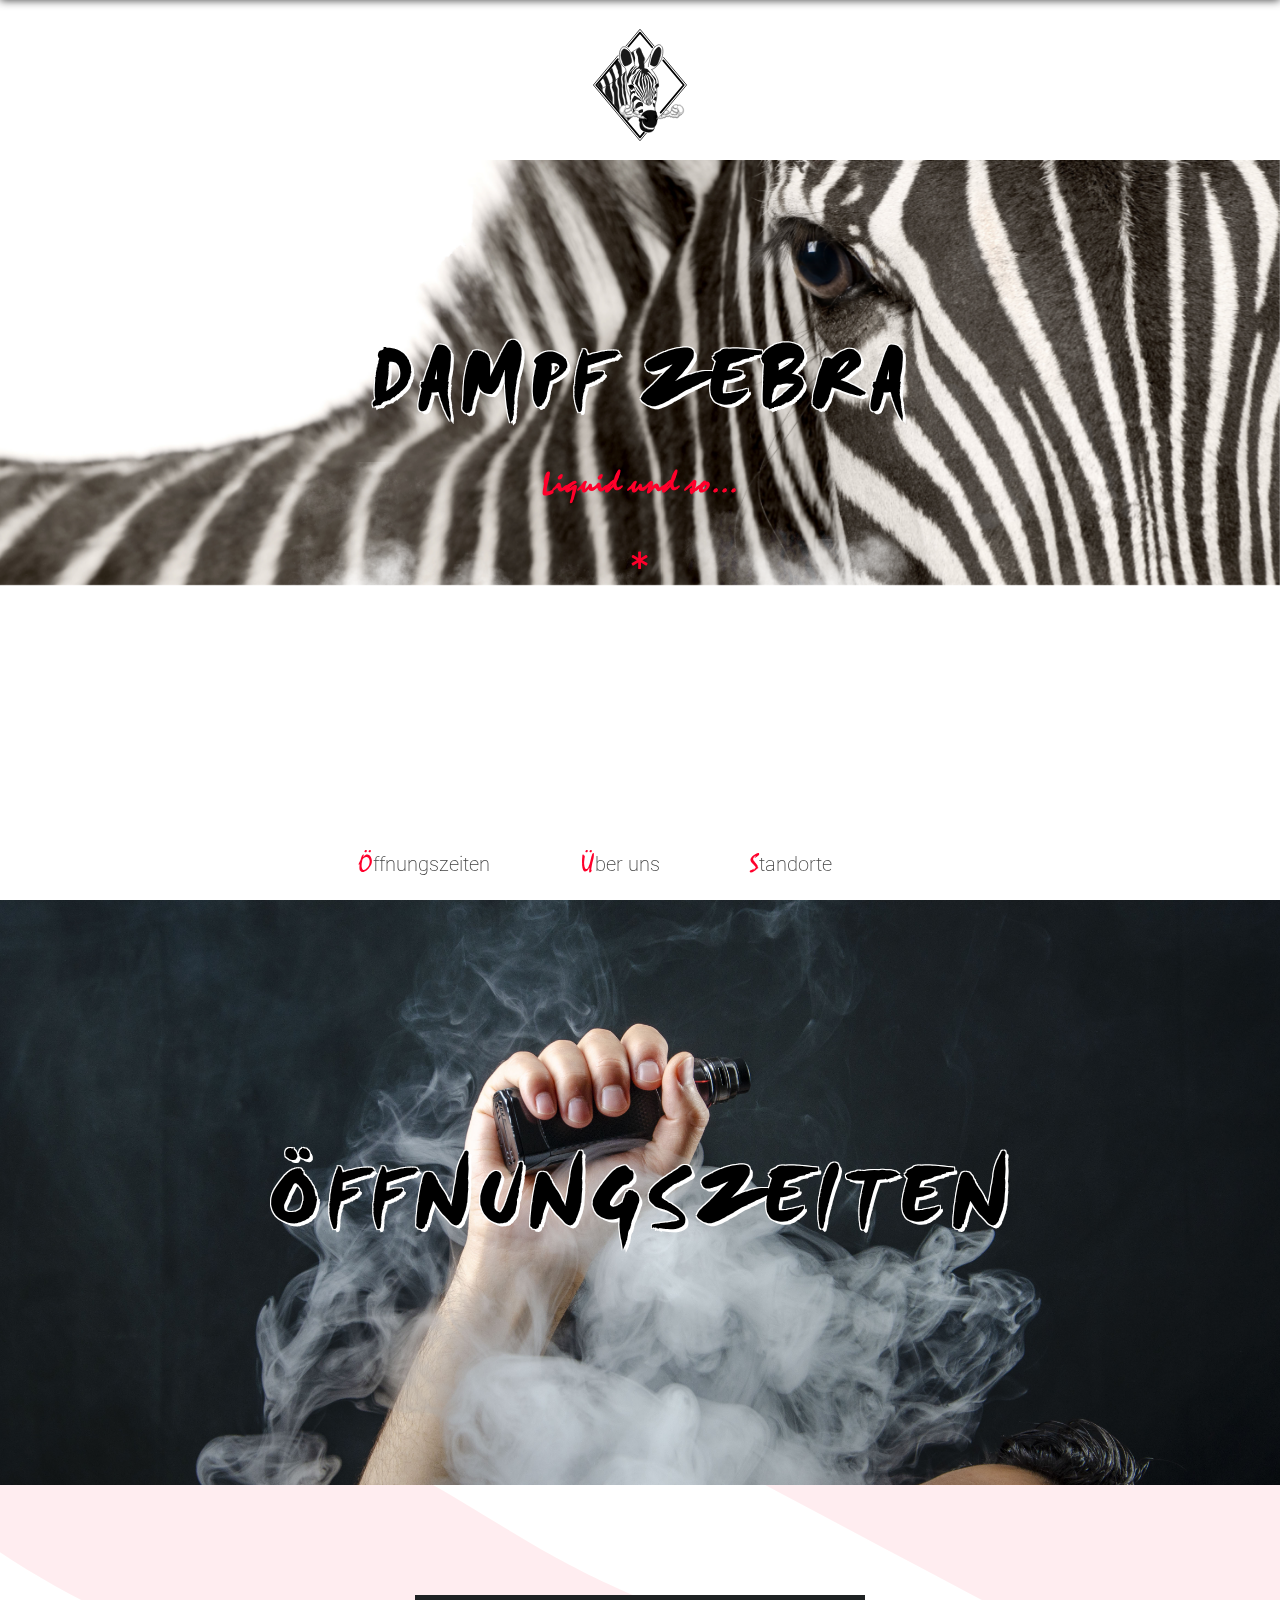
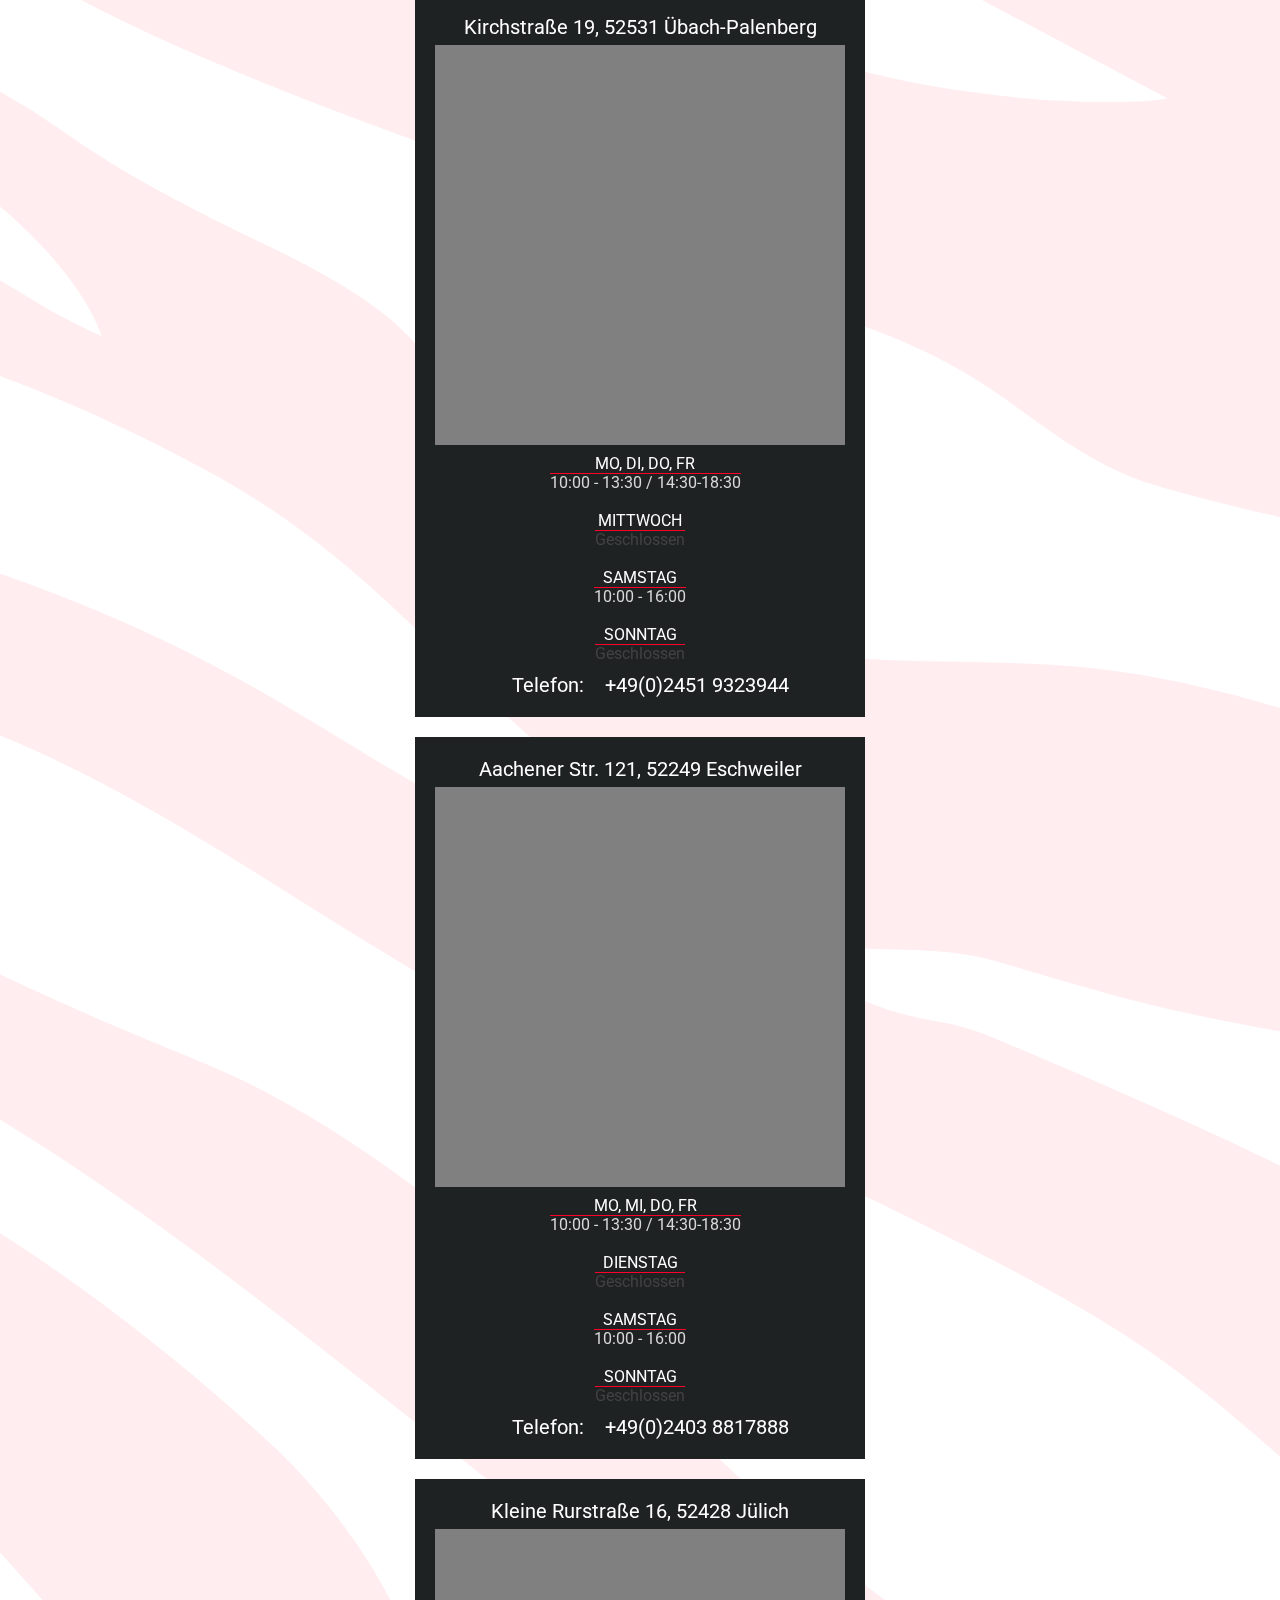
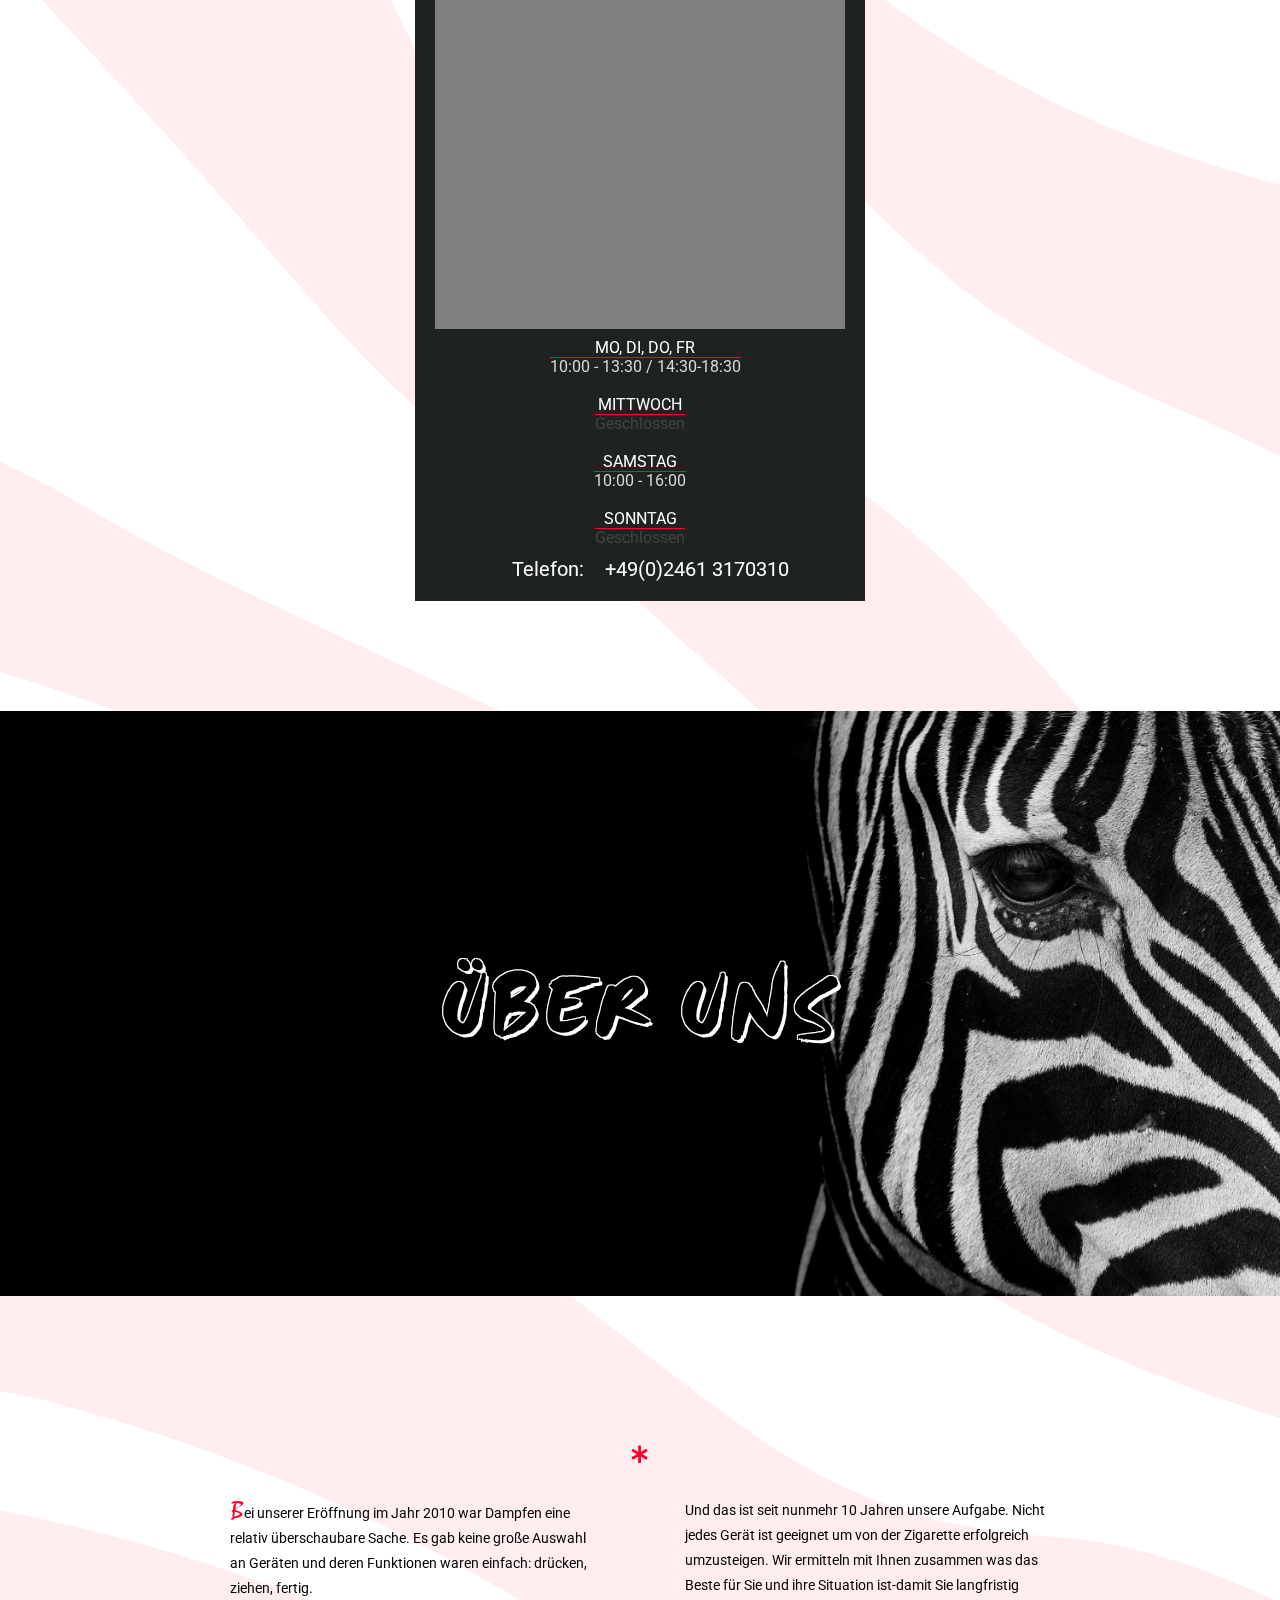
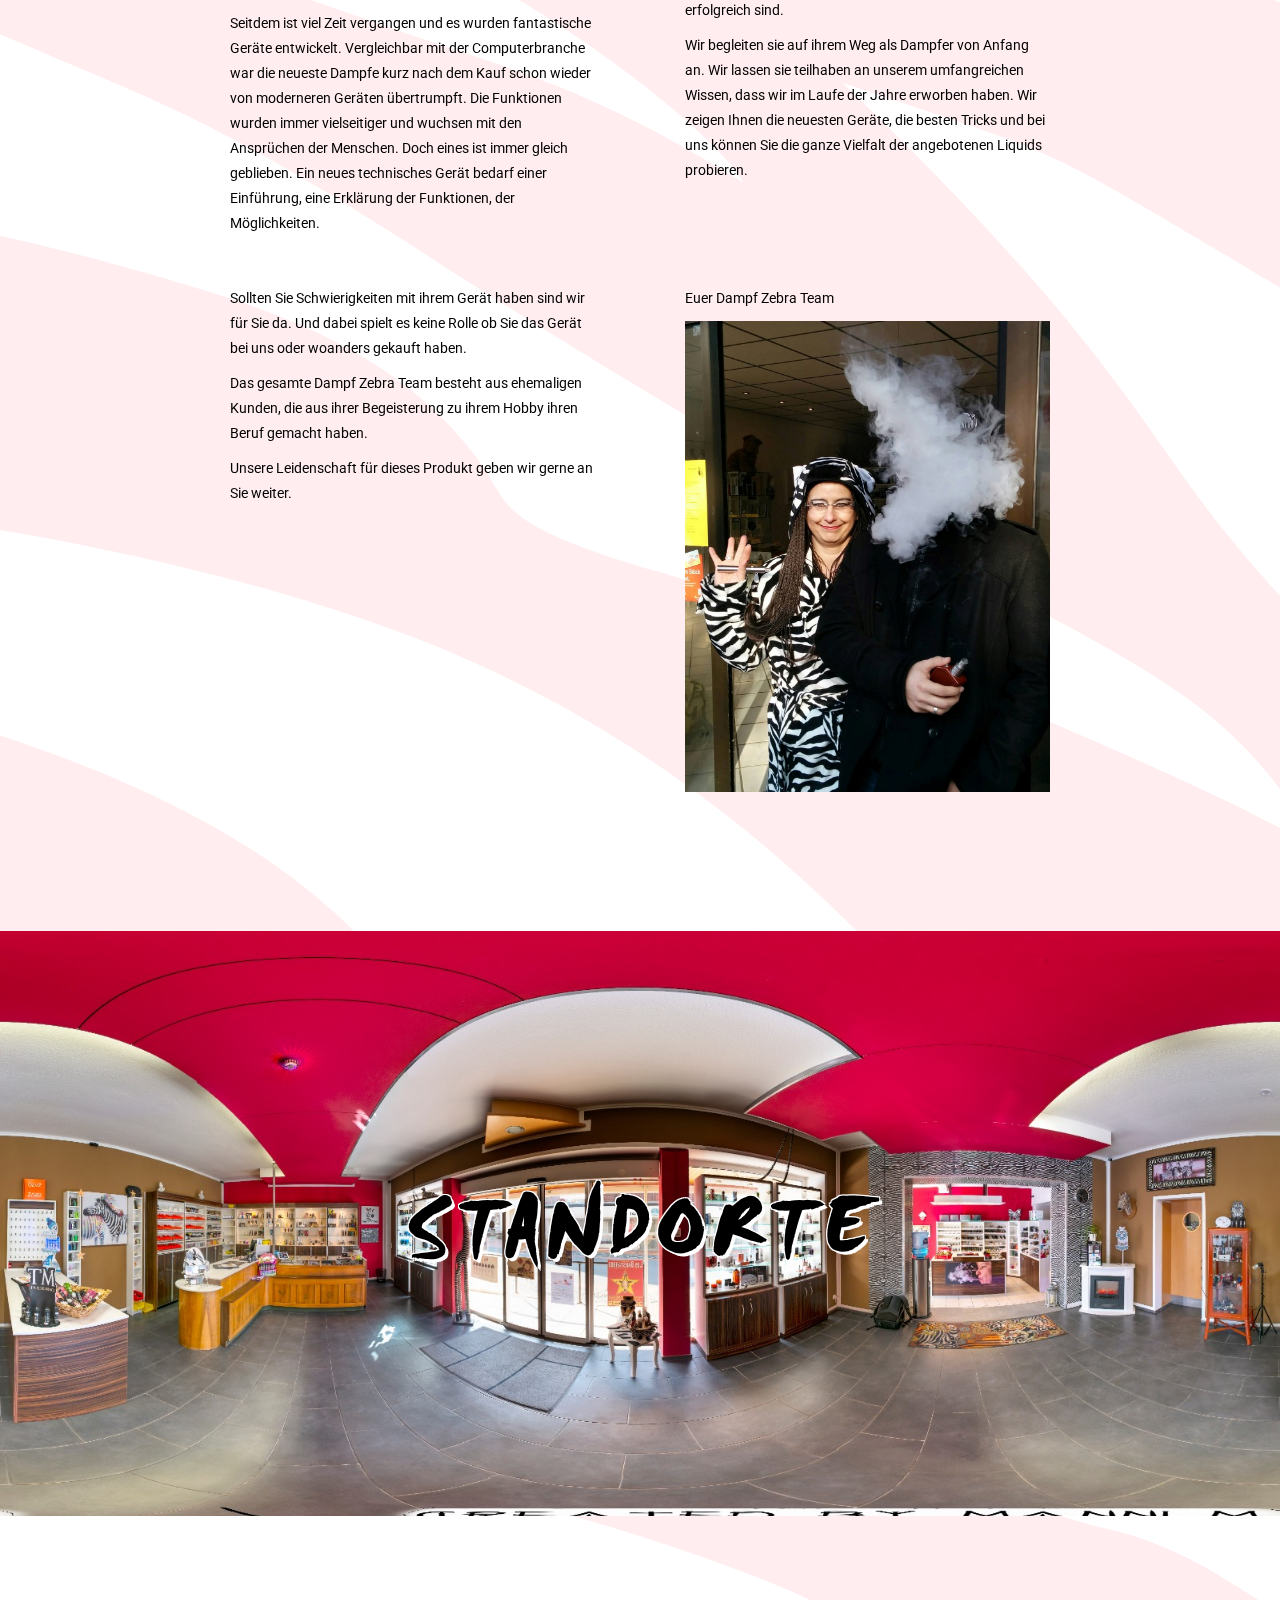
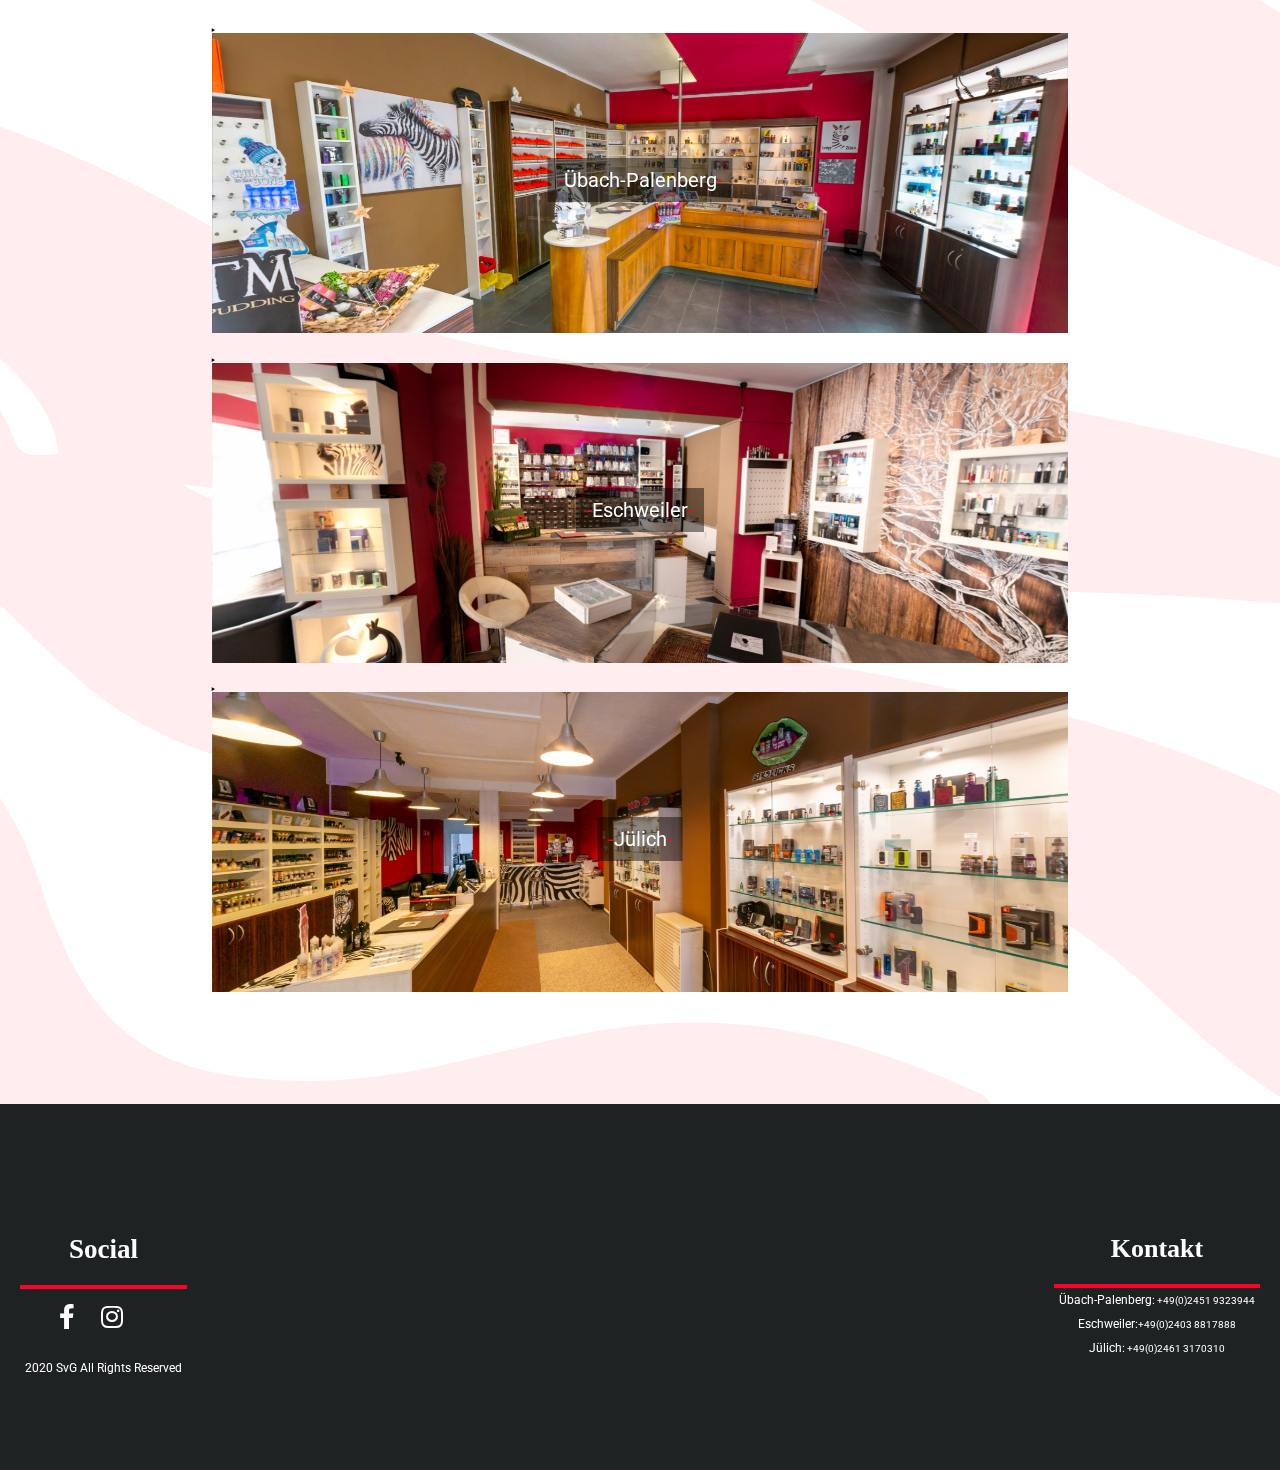
==== index.html @ 7a16c9eb "first upload" ====
<!DOCTYPE html>
<html lang="en">

<head>
    <meta charset="UTF-8">
    <meta name="viewport" content="width=device-width, initial-scale=1.0">
    <title>Dampf Zebra</title>
    <link rel="stylesheet" href="./css/style.css">
    <link rel="stylesheet" href="https://cdnjs.cloudflare.com/ajax/libs/font-awesome/5.12.0/css/all.min.css">
    <link rel="shortcut icon" href="./img/favicon (1).ico" type="image/x-icon">
    <link
        href="https://fonts.googleapis.com/css2?family=Montserrat:wght@400;600&family=Roboto&family=Tangerine:wght@700&display=swap&family=Lobster&display=swap"
        rel="stylesheet">
    <link rel="stylesheet" type="text/css"
        href="https://cdn.jsdelivr.net/npm/cookieconsent@3/build/cookieconsent.min.css" />
</head>

<body>
    <!-- preloader -->

    <div class="preloader">

    </div>



    <!-- hero section -->
    <section class="hero" id="hero">
        <div class="logo">
            <img class="logo" src="./img/logo.svg" alt="">
        </div>

        <!-- <div id="hero-border-l" class="hero-border hero-border-left"></div>
        <div id="hero-border-r" class="hero-border hero-border-right"></div> -->



        <div class="container">
            <div id="hero-img" class='hero-img'></div>
            <h1 id="heading" class="main-heading">Dampf Zebra</h1>
            <h3 id="sub-heading" class="sub-heading">Liquid und so...</h3>
            <div class="global-headline">
                <div class="asterisk"><i class="fas fa-asterisk"></i></div>
            </div>
        </div>

    </section>
    <header>
        <!-- nav section -->


        <nav id="nav" class="nav nav-bottom">
            <ul class="nav-list" id="nav-list">
                <li class='fromLeft'>
                    <a class="nav-link" href="#open"> <span class="first-letter">Ö</span>ffnungszeiten</a>
                </li>
                <li class='fromLeft'>
                    <a class="nav-link" href="#about"><span class="first-letter">Ü</span>ber uns</a>
                </li>
                <li class='fromLeft'>
                    <a class="nav-link" href="#location"><span class="first-letter">S</span>tandorte</a>
                </li>
                <li class="header-burger">
                    <div id="burger" class="burger">
                        <div>
                            <span></span>
                            <span></span>
                            <span></span>
                            <span></span>
                        </div>
                    </div>
                </li>
            </ul>
        </nav>

        <div class="clouds">
            <img src="./img/cloud1.png" style='--i:1'>
            <img src="./img/cloud2.png" style='--i:2'>
            <img src="./img/cloud3.png" style='--i:3'>
            <img src="./img/cloud4.png" style='--i:4'>
            <img src="./img/cloud5.png" style='--i:5'>
            <img src="./img/cloud1.png" style='--i:10'>
            <img src="./img/cloud2.png" style='--i:9'>
            <img src="./img/cloud3.png" style='--i:8'>
            <img src="./img/cloud4.png" style='--i:7'>
            <img src="./img/cloud5.png" style='--i:6'>
        </div>

    </header>

    <main id="main-scroll">
        <section class="open between" id="open">
            <div class="container">
                <div class="global-headline">
                    <div class="animate-top">
                        <h2 class="main-heading">
                            Öffnungszeiten
                        </h2>
                    </div>
                </div>
            </div>
        </section>
        <section class="full">
            <container class="cards">
                <Container class="open-top">
                    <Col class="open-top-wrapper">
                    <Row class="open-section-title">Kirchstraße 19, 52531 Übach-Palenberg</Row>
                    <br />
                    <Row class="row-map">
                        <div class="map" id="map-ubach"></div>
                    </Row>

                    <Row class="row">
                        <span class="day">Mo, Di, Do, Fr</span>
                        <span class="line"></span>
                        <span class="hours">10:00 - 13:30 / 14:30-18:30</span>
                    </Row><br />
                    <Row class="row">
                        <span class="day">Mittwoch</span>
                        <span class="line"></span>
                        <span class="hours-closed">Geschlossen</span>
                    </Row>
                    <br />
                    <Row class="row">
                        <span class="day">Samstag</span>
                        <span class="line"></span>
                        <span class="hours">10:00 - 16:00</span>
                    </Row>
                    <br />
                    <Row class="row">
                        <span class="day">Sonntag</span>
                        <span class="line"></span>
                        <span class="hours-closed">Geschlossen</span>
                    </Row>
                    <br />
                    </Col>
                    <Col class="open-top-wrapper">
                    <Row class="open-section-title">Telefon:</Row>
                    <Row><a class="link" href="tel:+492451 9323944">+49(0)2451 9323944</a></Row>
                    </Col>
                </Container>
                <Container class="open-top">
                    <Col class="open-top-wrapper">
                    <Row class="open-section-title">Aachener Str. 121, 52249 Eschweiler</Row>
                    <br />
                    <Row class="row-map">
                        <div class='map' id="map-eschweiler"></div>
                    </Row>
                    <Row class="row">
                        <span class="day">Mo, Mi, Do, Fr</span>
                        <span class="line"></span>
                        <span class="hours">10:00 - 13:30 / 14:30-18:30</span>
                    </Row><br />
                    <Row class="row">
                        <span class="day">Dienstag</span>
                        <span class="line"></span>
                        <span class="hours-closed">Geschlossen</span>
                    </Row>
                    <br />
                    <Row class="row">
                        <span class="day">Samstag</span>
                        <span class="line"></span>
                        <span class="hours">10:00 - 16:00</span>
                    </Row>
                    <br />
                    <Row class="row">
                        <span class="day">Sonntag</span>
                        <span class="line"></span>
                        <span class="hours-closed">Geschlossen</span>
                    </Row>
                    <br />
                    </Col>
                    <Col class="open-top-wrapper">
                    <Row class="open-section-title">Telefon:</Row>
                    <Row><a class="link" href="tel:+492403 8817888">+49(0)2403 8817888</a></Row>
                    </Col>
                </Container>
                <Container class="open-top">
                    <Col class="open-top-wrapper">
                    <Row class="open-section-title">Kleine Rurstraße 16, 52428 Jülich</Row>
                    <br />
                    <Row class="row-map">
                        <div class='map' id="map-julich"></div>
                    </Row>

                    <Row class="row">
                        <span class="day">Mo, Di, Do, Fr</span>
                        <span class="line"></span>
                        <span class="hours">10:00 - 13:30 / 14:30-18:30</span>
                    </Row>
                    <br />
                    <Row class="row">
                        <span class="day">Mittwoch</span>
                        <span class="line"></span>
                        <span class="hours-closed">Geschlossen</span>
                    </Row>
                    <br />
                    <Row class="row">
                        <span class="day">Samstag</span>
                        <span class="line"></span>
                        <span class="hours">10:00 - 16:00</span>
                    </Row>
                    <br />
                    <Row class="row">
                        <span class="day">Sonntag</span>
                        <span class="line"></span>
                        <span class="hours-closed">Geschlossen</span>
                    </Row>
                    <br />
                    </Col>
                    <Col class="open-top-wrapper">
                    <Row class="open-section-title">Telefon:</Row>
                    <Row><a class="link" href="tel:+492461 3170310">+49(0)2461 3170310</a></Row>
                    </Col>
                </Container>
            </container>
        </section>
        <section class="about between" id="about">
            <div class="container">
                <div class="global-headline">
                    <div class="animate-top">
                        <h2 class="main-heading">
                            Über uns
                        </h2>
                    </div>
                </div>
            </div>
        </section>
        <section class="full">
            <div class="global-headline">
                <div class="asterisk"><i class="fas fa-asterisk"></i></div>
            </div>
            <div class="grid-container">
                <div class="grid-item">
                    <p><span class="first-letter">B</span>ei unserer Eröffnung im Jahr 2010 war Dampfen eine relativ
                        überschaubare Sache. Es
                        gab keine
                        große
                        Auswahl an Geräten und deren Funktionen waren einfach: drücken, ziehen, fertig.</p>
                    <p>Seitdem ist viel Zeit vergangen und es wurden fantastische Geräte entwickelt. Vergleichbar mit
                        der
                        Computerbranche war die neueste Dampfe kurz nach dem Kauf schon wieder von moderneren Geräten
                        übertrumpft. Die Funktionen wurden immer vielseitiger und wuchsen mit den Ansprüchen der
                        Menschen.
                        Doch
                        eines ist immer gleich geblieben. Ein neues technisches Gerät bedarf einer Einführung, eine
                        Erklärung
                        der Funktionen, der Möglichkeiten.</p>
                </div>


                <div class="grid-item">
                    <p>Und das ist seit nunmehr 10 Jahren unsere Aufgabe. Nicht jedes Gerät ist geeignet um von der
                        Zigarette
                        erfolgreich umzusteigen. Wir ermitteln mit Ihnen zusammen was das Beste für Sie und ihre
                        Situation
                        ist-damit
                        Sie langfristig erfolgreich sind.</p>

                    <p>Wir begleiten sie auf ihrem Weg als Dampfer von Anfang an.
                        Wir lassen sie teilhaben an unserem umfangreichen Wissen, dass wir im Laufe der Jahre erworben
                        haben.
                        Wir zeigen Ihnen die neuesten Geräte, die besten Tricks und bei uns können Sie die ganze
                        Vielfalt
                        der
                        angebotenen Liquids probieren.</p>
                </div>

                <div class="grid-item">
                    <p>Sollten Sie Schwierigkeiten mit ihrem Gerät haben sind wir für Sie da. Und dabei spielt es keine
                        Rolle ob
                        Sie das Gerät bei uns oder woanders gekauft haben.</p>

                    <p>Das gesamte Dampf Zebra Team besteht aus ehemaligen Kunden, die aus ihrer Begeisterung zu ihrem
                        Hobby
                        ihren
                        Beruf gemacht haben.</p>

                    <p>Unsere Leidenschaft für dieses Produkt geben wir gerne an Sie weiter.</p>
                </div>
                <div class="grid-item">
                    <p>Euer Dampf Zebra Team</p>
                    <img src="./img/dampfer-team.jpg" alt="">
                </div>
            </div>
        </section>
        <!-- locations -->
        <section class="locations between" id="location">
            <div class="container">
                <div class="global-headline">
                    <div class="animate-top">
                        <h2 class="main-heading">
                            standorte
                        </h2>
                    </div>
                </div>
            </div>
        </section>
        <section class="full">
            <details>
                <summary>
                    <div class="location-img" style="background-image:url('./img/Dampf_Zebra/ubach.jpg');"></div>
                    <div class="middle">
                        <div class="location-text"><span class="span-location">-</span>Übach-Palenberg<span
                                class="span-location">-</span></div>
                    </div>
                </summary>
                <div class="grid-container">
                    <div class="grid-item">
                        <img src="./img/Dampf_Zebra/ubach1.jpg"></img>
                    </div>
                    <div class="grid-item">
                        <img src="./img/Dampf_Zebra/ubach2.jpg"></img>
                    </div>
                    <div class="grid-item">
                        <img src="./img/Dampf_Zebra/ubach3.jpg"></img>
                    </div>
                    <div class="grid-item">
                        <img src="./img/Dampf_Zebra/ubach4.jpg"></img>
                    </div>
                    <div class="grid-item">
                        <img src="./img/Dampf_Zebra/ubach5.jpg"></img>
                    </div>
                    <div class="grid-item">
                        <img src="./img/Dampf_Zebra/ubach6.jpg"></img>
                    </div>
            </details>
            <details>
                <summary>
                    <div id='eschweiler-hidden' class="location-card">
                        <div class="location-img" style="background-image:url('./img/Dampf_Zebra/eschweiler.jpg')">
                        </div>
                        <div class="middle">
                            <div class="location-text"><span class="span-location">-</span>Eschweiler<span
                                    class="span-location">-</span></div>
                        </div>
                </summary>
                <div class="grid-container">
                    <div class="grid-item">
                        <img src="./img/Dampf_Zebra/Eschweiler1.jpg"></img>
                    </div>
                    <div class="grid-item">
                        <img src="./img/Dampf_Zebra/Eschweiler2.jpg"></img>
                    </div>
                    <div class="grid-item">
                        <img src="./img/Dampf_Zebra/Eschweiler3.jpg"></img>
                    </div>
                    <div class="grid-item">
                        <img src="./img/Dampf_Zebra/Eschweiler4.jpg"></img>
                    </div>
                    <div class="grid-item">
                        <img src="./img/Dampf_Zebra/Eschweiler10.jpg"></img>
                    </div>
                    <div class="grid-item">
                        <img src="./img/Dampf_Zebra/Eschweiler6.jpg"></img>
                    </div>
            </details>
            <details>
                <summary>
                    <div class="location-img" style="background-image:url('./img/Dampf_Zebra/julich.jpg')"></div>
                    <div class="middle">
                        <div class="location-text"><span class="span-location">-</span>Jülich<span
                                class="span-location">-</span></div>
                    </div>
                </summary>
                <div class="grid-container">
                    <div class="grid-item">
                        <img src="./img/Dampf_Zebra/Julich8.jpg"></img>
                    </div>
                    <div class="grid-item">
                        <img src="./img/Dampf_Zebra/Julich2_edited.jpg"></img>
                    </div>
                    <div class="grid-item">
                        <img src="./img/Dampf_Zebra/Julich7.jpg"></img>
                    </div>
                    <div class="grid-item">
                        <img src="./img/Dampf_Zebra/Julich1.jpg"></img>
                    </div>
                    <div class="grid-item">
                        <img src="./img/Dampf_Zebra//Julich10.jpg"></img>
                    </div>
                    <div class="grid-item">
                        <img src="./img/Dampf_Zebra/Julich11.jpg"></img>
                    </div>
            </details>
        </section>

    </main>


    <!-- footer section -->
    <footer>
        <div class="footer-container">
            <div class="left-col">

                <div class="social-media">
                    <h1 class="h1-footer">Social</h1>
                    <div class="border"></div>
                    <a href="https://www.facebook.com/DampfZebra" target="_blank"><i class="fab fa-facebook-f"></i></a>
                    <a href="https://www.instagram.com/dampfzebra/" target="_blank"><i class="fab fa-instagram"></i></a>
                </div>
                <p class="p-footer">
                    2020 SvG All Rights Reserved
                </p>
            </div>

            <div class="right-col">
                <h1 class="h1-footer">Kontakt</h1>
                <div class="border"></div>
                <p class="p-footer">Übach-Palenberg:<a class="footer-link" href="tel:+4924519323944"> +49(0)2451
                        9323944</a>
                </p>
                <p class="p-footer">Eschweiler:<a class="footer-link" href="tel:+4924038817888">+49(0)2403 8817888</a>
                </p>
                <p class="p-footer">Jülich:<a class="footer-link" href="tel:+4924613170310"> +49(0)2461 3170310</a></p>
            </div>
        </div>
    </footer>
    <!-- Cookies -->
    <script src="https://cdn.jsdelivr.net/npm/cookieconsent@3/build/cookieconsent.min.js" data-cfasync="false"></script>
    <script>
        window.cookieconsent.initialise({
            "palette": {
                "popup": {
                    "background": "#1e2223",
                    "text": "#ffffff"
                },
                "button": {
                    "background": "#ff002b",
                    "border-radius": "25px;"
                }
            },
            "position": "bottom-right",
            "content": {
                "message": "Diese Website verwendet Cookies um Ihnen ein besseres Internet-Erlebnis zu ermöglichen. ",
                "dismiss": "Verstanden!",
                "link": "Datenschutz",
                "href": "data.html"
            }
        });
    </script>

    <script src="index.js" type="text/javascript"></script>
    <script async defer
        src="https://maps.googleapis.com/maps/api/js?key=AIzaSyBQVomiiylLvafnDTluUZ7kHNkfo2EjDPY&callback=initMap">
    </script>
</body>


</html>
---- css/style.css ----
@font-face {
  font-family: "Smudger LET";
  src: url("../fonts/SmudgerLetPlain.eot");
  src: url("../fonts/SmudgerLetPlain.eot") format("embedded-opentype"), url("../fonts/fonts/SmudgerLetPlain.woff2") format("woff2"), url("../fonts/fonts/SmudgerLetPlain.woff") format("woff"), url("../fonts/fonts/SmudgerLetPlain.svg#SmudgerLetPlain") format("svg"), url("../fonts/Smudger.otf") format("opentype");
}

@font-face {
  font-family: "Staccato";
  src: url("../fonts/Staccato222BT-Regular.otf") format("opentype");
}

* {
  margin: 0;
  padding: 0;
  -webkit-box-sizing: border-box;
          box-sizing: border-box;
  font-size: 62.5%;
  scroll-behavior: smooth;
}

.global-headline {
  text-align: center;
  margin-top: 3.9rem;
}

h1 {
  font-size: 2.7rem;
  padding: 2rem;
}

a {
  text-decoration: none;
  color: #ffffff;
  font-size: 1rem;
}

p {
  font-family: "Roboto", sans-serif;
  padding-bottom: 1rem;
  font-size: 1.4rem;
}

strong {
  font-size: 1.2rem;
}

.cc-btn {
  border-radius: 25px;
}

.cc-message {
  font-size: 1.2rem;
}

.asterisk {
  font-size: 2.8rem;
  color: #ff002b;
  margin: 0 1.6rem;
  -webkit-animation: spin 0.5s forwards;
          animation: spin 0.5s forwards;
  -webkit-animation-delay: 0.7s;
          animation-delay: 0.7s;
}

body::before {
  content: "";
  position: fixed;
  top: -10px;
  left: 0;
  width: 100%;
  height: 10px;
  -webkit-box-shadow: 0px 0 10px rgba(0, 0, 0, 0.8);
          box-shadow: 0px 0 10px rgba(0, 0, 0, 0.8);
  z-index: 100;
}

.link {
  color: #ffffff;
  text-decoration: none;
  font-size: 2rem;
}

.footer-link {
  color: #ffffff;
  text-decoration: none;
  font-size: 1rem;
}

/* width */
::-webkit-scrollbar {
  width: 6px;
}

/* Track */
::-webkit-scrollbar-track {
  border-radius: 10px;
}

/* Handle */
::-webkit-scrollbar-thumb {
  background: #ff002b;
  border-radius: 10px;
  height: 10px;
}

/* Handle on hover */
::-webkit-scrollbar-thumb:hover {
  background: #c00d2b;
}

.hero {
  width: 100%;
  height: 100vh;
  display: -webkit-box;
  display: -ms-flexbox;
  display: flex;
  -webkit-box-align: center;
      -ms-flex-align: center;
          align-items: center;
  z-index: -1;
}

.logo {
  position: absolute;
  top: 0;
  width: 120px;
  left: 50%;
  -webkit-transform: translate(-50%);
          transform: translate(-50%);
}

.hero-img {
  position: fixed;
  top: 160px;
  left: 0;
  width: 100%;
  height: -webkit-fill-available;
  -o-object-fit: cover;
     object-fit: cover;
  pointer-events: none;
  z-index: -1;
  background-image: url("../img/Zebra logo neu.jpeg");
  background-repeat: no-repeat;
  background-size: contain;
}

.container {
  width: 100%;
  max-width: 122.5rem;
  margin: 0 auto;
  padding: 0 2.4rem;
  text-align: center;
}

.hero-border {
  position: fixed;
  top: 50px;
  width: calc(50% - 12px - 100px);
  height: 100%;
}

.hero-border:after,
.hero-border:before {
  content: "";
  position: absolute;
  top: 0;
  width: 100%;
  height: 100%;
  border: 1px #ff002b solid;
  border-bottom: none;
  pointer-events: none;
}

.hero-border:after {
  top: 24px;
  height: calc(100% - 24px);
}

.hero-border-left {
  left: 24px;
}

.hero-border-left:after,
.hero-border-left:before {
  border-right: none;
  border-top-left-radius: 24px;
}

.hero-border-left:before {
  left: 24px;
}

.hero-border-right {
  right: 24px;
}

.hero-border-right:after,
.hero-border-right:before {
  border-left: none;
  border-top-right-radius: 24px;
}

.hero-border-right:before {
  right: 24px;
}

.nav {
  width: 100%;
  text-align: center;
  left: 0;
}

.clouds {
  position: absolute;
  top: 0;
  left: 0;
  width: 100%;
  height: 100%;
  overflow: hidden;
  pointer-events: none;
  z-index: -1;
}

.clouds img {
  position: absolute;
  bottom: 0;
  max-width: 100%;
  -webkit-animation: animate calc(3s * var(--i)) linear infinite;
          animation: animate calc(3s * var(--i)) linear infinite;
}

@-webkit-keyframes animate {
  0% {
    opacity: 0;
    -webkit-transform: scale(1);
            transform: scale(1);
  }
  25%,
  75% {
    opacity: 1;
  }
  100% {
    opacity: 0;
    -webkit-transform: scale(3);
            transform: scale(3);
  }
}

@keyframes animate {
  0% {
    opacity: 0;
    -webkit-transform: scale(1);
            transform: scale(1);
  }
  25%,
  75% {
    opacity: 1;
  }
  100% {
    opacity: 0;
    -webkit-transform: scale(3);
            transform: scale(3);
  }
}

.nav-bottom {
  position: absolute;
  bottom: 0;
}

.nav-top {
  position: fixed;
  top: 0;
  z-index: 1;
}

li {
  margin: 0 2.4rem;
  display: inline-block;
  padding: 2rem;
}

.fromLeft:after {
  display: block;
  content: "";
  border-bottom: 2px solid #ff002b;
  -webkit-transform: scaleX(0);
          transform: scaleX(0);
  -webkit-transition: -webkit-transform 250ms ease-in-out;
  transition: -webkit-transform 250ms ease-in-out;
  transition: transform 250ms ease-in-out;
  transition: transform 250ms ease-in-out, -webkit-transform 250ms ease-in-out;
}

li:hover:after {
  -webkit-transform: scaleX(1);
          transform: scaleX(1);
}

li.fromLeft:after {
  -webkit-transform-origin: 0% 50%;
          transform-origin: 0% 50%;
}

.nav-link {
  text-decoration: none;
  color: #424242;
  font-family: "Roboto", sans-serif;
  font-size: 2rem;
  font-weight: 200;
}

.scrolling-active {
  -webkit-transition: all 0.3s ease-in-out;
  transition: all 0.3s ease-in-out;
}

.nav-ul-top {
  background-color: #1e2223;
}

.nav-link-top {
  color: #ffffff;
}

.li-top {
  padding: 2rem;
}

#burger {
  display: none;
}

.main-heading {
  font-family: "Smudger LET";
  font-size: 6.5vw;
  color: #000000;
  letter-spacing: 0.8rem;
  position: relative;
  text-transform: uppercase;
  text-shadow: 3px 3px 0 #ffffff, -1px -1px 0 #ffffff, 1px -1px 0 #ffffff, -1px 1px 0 #ffffff, 1px 1px 0 #ffffff;
}

#heading {
  position: relative;
}

.sub-heading {
  font-family: "Staccato";
  font-size: 2.5vw;
  color: #ff002b;
  position: relative;
  letter-spacing: 0.1rem;
}

.first-letter {
  font-family: "Staccato", cursive;
  font-size: 2.5rem;
  color: #ff002b;
}

main {
  z-index: 100000;
  font-size: 2.4rem;
  background-color: #ffffff;
  font-family: "Roboto", sans-serif;
  background-color: #ffffff;
  background-image: url("../img/Zebra-Pattern-Red.svg");
  background-repeat: no-repeat;
  background-position: center;
  background-size: cover;
  /* This is mostly intended for prototyping; please download the pattern and re-host for production environments. Thank you! */
}

.main-scroll {
  -webkit-box-shadow: 0px -9px 26px -10px rgba(0, 0, 0, 0.8);
          box-shadow: 0px -9px 26px -10px rgba(0, 0, 0, 0.8);
  -webkit-transition: all 0.3s ease-in-out;
  transition: all 0.3s ease-in-out;
}

.between {
  min-height: 65vh;
  display: -webkit-box;
  display: -ms-flexbox;
  display: flex;
  -webkit-box-align: center;
  -ms-flex-align: center;
  align-items: center;
}

.full {
  padding: 100px 200px;
}

.open {
  background: url("../img/vape.jpeg") center no-repeat;
  background-size: cover;
}

.map {
  width: 100%;
  height: 400px;
  background-color: grey;
}

.map-full {
  width: 100%;
  height: 400px;
  background-color: grey;
  position: absolute;
  bottom: 0;
  left: 0;
}

.bg-fade {
  position: absolute;
}

.bg-fade:after {
  background-color: #1e2223;
  content: "";
  position: absolute;
  left: -25%;
  top: 100%;
  -webkit-transform: translateY(-10%);
          transform: translateY(-10%);
  height: 25vw;
  width: 150%;
  z-index: 1;
  -webkit-filter: blur(50px);
          filter: blur(50px);
}

.cards {
  display: -webkit-box;
  display: -ms-flexbox;
  display: flex;
  -ms-flex-wrap: wrap;
      flex-wrap: wrap;
  -webkit-box-align: center;
      -ms-flex-align: center;
          align-items: center;
  -webkit-box-pack: center;
      -ms-flex-pack: center;
          justify-content: center;
}

.line {
  border-bottom: 1px solid #ff002b;
}

.row {
  display: -ms-inline-grid;
  display: inline-grid;
  padding: 1rem;
  font-size: 2.5rem;
}

.row-map {
  padding: 1rem;
}

.day {
  width: auto;
  text-transform: uppercase;
}

.open-top {
  background-color: #1e2223;
  display: inline-block;
  padding: 2rem;
  color: #ffffff;
  text-align: center;
  -webkit-box-flex: 0;
      -ms-flex: 0 1 450px;
          flex: 0 1 450px;
  margin: 10px;
}

.open-section-title {
  font-size: 2rem;
  padding: 2rem;
}

.hours {
  color: #d8d8d8;
}

.hours-closed {
  color: #424242;
}

.about {
  background: url("../img/Zebra_black.jpeg") center no-repeat;
  background-position: top;
  background-size: cover;
}

.locations {
  background: url("../img/Dampf_Zebra/Ubach11.jpg") center no-repeat;
  background-size: cover;
}

.location {
  -webkit-box-flex: 0;
      -ms-flex: 0 1 450px;
          flex: 0 1 450px;
  margin: 10px;
  position: relative;
}

.location-img {
  height: 300px;
  background-size: cover;
  background-position: center;
  display: block;
  opacity: 1;
  -webkit-transition: 0.5s ease;
  transition: 0.5s ease;
}

.overlay {
  position: absolute;
  top: 0;
  bottom: 0;
  left: 0;
  right: 0;
  height: 300px;
  width: 450px;
  opacity: 0;
  -webkit-transition: 0.5s ease;
  transition: 0.5s ease;
  background-image: url("../img/Zebra-Pattern.svg");
  background-size: cover;
  background-position: center;
}

.middle {
  position: absolute;
  top: 50%;
  left: 50%;
  -webkit-transform: translate(-50%, -50%);
          transform: translate(-50%, -50%);
  -ms-transform: translate(-50%, -50%);
  text-align: center;
}

.location-text {
  font-size: 2rem;
  color: #ffffff;
  background-color: #00000073;
  padding: 1rem;
}

.location:hover .overlay {
  opacity: 1;
}

.location:hover .location-img {
  opacity: 0.7;
  -webkit-transform: scale(1.01);
          transform: scale(1.01);
}

.span-location {
  font-size: 2rem;
  text-align: center;
  color: #ff002b;
}

.fade-in {
  display: block !important;
  -webkit-animation: fade-in 2s;
          animation: fade-in 2s;
}

.fade-out {
  display: none;
  -webkit-animation: fade-out 0.5s;
          animation: fade-out 0.5s;
}

.full-hidden {
  display: none;
  position: relative;
  padding: 100px 0px;
  min-height: 150vh;
}

footer {
  background-color: #1e2223;
  padding: 90px 0;
  color: #ffffff;
  z-index: 10000;
}

.footer-container {
  max-width: 1300px;
  margin: auto;
  padding: 0 20px;
  display: -webkit-box;
  display: -ms-flexbox;
  display: flex;
  -webkit-box-pack: justify;
      -ms-flex-pack: justify;
          justify-content: space-between;
  -webkit-box-align: center;
      -ms-flex-align: center;
          align-items: center;
  -ms-flex-wrap: wrap-reverse;
      flex-wrap: wrap-reverse;
}

.back-to-top {
  width: 7rem;
  height: 7rem;
  background-color: #121212;
  position: absolute;
  top: -3rem;
  left: 50%;
  -webkit-transform: translateX(-50%);
  transform: translateX(-50%);
  border-radius: 50%;
}

.back-to-top i {
  display: block;
  color: #c59d5f;
  color: #c59d5f;
  font-size: 2rem;
  padding: 2rem;
  -webkit-animation: up 2s infinite;
  animation: up 2s infinite;
}

.social-media {
  margin: 20px 0;
}

.social-media a {
  margin-right: 25px;
  color: #ffffff;
  font-size: 4rem;
  text-decoration: none;
  -webkit-transition: 0.3s linear;
  transition: 0.3s linear;
}

.social-media a:hover {
  color: #ff002b;
}

.right-col {
  text-align: center;
}

.left-col {
  text-align: center;
}

.right-col .h1-footer {
  font-size: 2.6rem;
}

.border {
  height: 4px;
  background: #ff002b;
}

.newsletter-form {
  display: -webkit-box;
  display: -ms-flexbox;
  display: flex;
  -webkit-box-pack: center;
      -ms-flex-pack: center;
          justify-content: center;
  -webkit-box-align: center;
      -ms-flex-align: center;
          align-items: center;
  -ms-flex-wrap: wrap;
      flex-wrap: wrap;
}

.txtb {
  -webkit-box-flex: 1;
      -ms-flex: 1;
          flex: 1;
  padding: 18px 40px;
  font-size: 16px;
  color: #293043;
  background: #ddd;
  border: none;
  font-weight: 700;
  outline: none;
  border-radius: 25px;
  min-width: 260px;
}

.btn-email {
  padding: 18px 40px;
  font-size: 1.6rem;
  /* padding: 10px 20px; */
  -webkit-transition: all 0.5s;
  transition: all 0.5s;
  color: #f1f1f1;
  border: solid 2px #ff002b;
  background: #ff002b;
  border-bottom: solid 2px #c00d2b;
  font-weight: 700;
  outline: none;
  border-radius: 25px;
  min-width: 260px;
  margin-left: 20px;
  cursor: pointer;
  -webkit-transition: opacity 0.3s linear;
  transition: opacity 0.3s linear;
  text-decoration: none;
}

.btn-email:hover {
  opacity: 0.7;
}

.p-footer {
  padding: 5px;
  font-size: 1.2rem;
}

@-webkit-keyframes fade-in {
  from {
    opacity: 0;
  }
  to {
    opacity: 1;
  }
}

@keyframes fade-in {
  from {
    opacity: 0;
  }
  to {
    opacity: 1;
  }
}

@-webkit-keyframes fade-out {
  from {
    opacity: 1;
  }
  to {
    opacity: 0;
  }
}

@keyframes fade-out {
  from {
    opacity: 1;
  }
  to {
    opacity: 0;
  }
}

summary {
  position: relative;
  padding: 2em;
  width: 100%;
  cursor: pointer;
  outline: none;
  -webkit-transition: opacity 0.3s;
  transition: opacity 0.3s;
}

summary:hover {
  opacity: 0.6;
}

summary::-webkit-details-marker {
  color: transparent;
}

details[open] summary ~ * {
  -webkit-animation: sweep 0.5s ease-in-out;
          animation: sweep 0.5s ease-in-out;
}

details[open] {
  display: -webkit-box;
  display: -ms-flexbox;
  display: flex;
  -webkit-box-align: center;
      -ms-flex-align: center;
          align-items: center;
  -webkit-box-pack: center;
      -ms-flex-pack: center;
          justify-content: center;
}

@-webkit-keyframes sweep {
  from {
    opacity: 0;
    margin-top: -10px;
  }
  to {
    opacity: 1;
    margin-top: 0;
  }
}

@keyframes sweep {
  from {
    opacity: 0;
    margin-top: -10px;
  }
  to {
    opacity: 1;
    margin-top: 0;
  }
}

.grid-container {
  display: -ms-grid;
  display: grid;
  grid-column-gap: 50px;
  -ms-grid-columns: (minmax(350px, 2fr))[auto-fit];
      grid-template-columns: repeat(auto-fit, minmax(350px, 2fr));
  padding: 10px;
}

.grid-item {
  padding: 20px;
  font-size: 1.2em;
  text-align: left;
  line-height: 2.5rem;
}

.grid-item img {
  width: 100%;
}

.data-protection {
  background-color: #d8d8d8;
  padding: 10rem;
  font-size: 3rem;
  bottom: 0;
  overflow: hidden;
}

@media only screen and (max-width: 768px) {
  .hero-img {
    position: fixed;
    top: 160px;
    left: 0;
    width: 100%;
    height: -webkit-fill-available;
    -o-object-fit: cover;
       object-fit: cover;
    pointer-events: none;
    z-index: -1;
    background-image: url("../img/mobile.png");
    background-repeat: no-repeat;
    background-size: cover;
  }
  .main-heading {
    font-family: "Smudger LET";
    font-size: 3rem;
    color: #000000;
    letter-spacing: 0.8rem;
    position: relative;
    text-transform: uppercase;
    text-shadow: 3px 3px 0 #ffffff, -1px -1px 0 #ffffff, 1px -1px 0 #ffffff, -1px 1px 0 #ffffff, 1px 1px 0 #ffffff;
  }
  #heading {
    position: relative;
  }
  .sub-heading {
    font-family: "Staccato";
    font-size: 1.5rem;
    color: #ff002b;
    position: relative;
    letter-spacing: 0.1rem;
  }
  .full {
    padding: 10px;
  }
  .nav-top {
    position: fixed;
    top: -225px;
    z-index: 1;
    display: block;
  }
  .nav-ul-top li {
    display: block;
  }
  .nav-top-responsive {
    top: 0;
    -webkit-transition: linear 0.3s;
    transition: linear 0.3s;
  }
  .nav-top-responsive span:nth-child(1) {
    top: 7px;
    width: 0%;
    left: 50%;
  }
  .nav-top-responsive span:nth-child(2) {
    -webkit-transform: rotate(45deg);
            transform: rotate(45deg);
    background: #ff002b;
  }
  .nav-top-responsive span:nth-child(3) {
    -webkit-transform: rotate(-45deg);
            transform: rotate(-45deg);
    background: #ff002b;
  }
  .nav-top-responsive span:nth-child(4) {
    top: 7px;
    width: 0%;
    left: 50%;
  }
  .header-burger {
    height: 50px;
  }
  #burger {
    display: block;
  }
  .burger > div {
    display: inline-block;
    width: 24px;
    height: 16px;
    position: relative;
    top: 3px;
    margin: 0px auto;
    -webkit-transform: rotate(0deg);
            transform: rotate(0deg);
    -webkit-transition: 0.5s ease-in-out;
    transition: 0.5s ease-in-out;
  }
  .burger span {
    display: block;
    position: absolute;
    height: 2px;
    width: 100%;
    background: #f9f8f6;
    opacity: 1;
    left: 0;
    -webkit-transform: rotate(0deg);
            transform: rotate(0deg);
    -webkit-transition: 0.25s ease-in-out;
    transition: 0.25s ease-in-out;
  }
  .burger span:first-child {
    top: 0px;
  }
  .burger span:nth-child(2),
  .burger span:nth-child(3) {
    top: 7px;
  }
  .burger span:nth-child(4) {
    top: 14px;
  }
  .footer-container {
    -webkit-box-pack: center;
        -ms-flex-pack: center;
            justify-content: center;
  }
}
/*# sourceMappingURL=style.css.map */
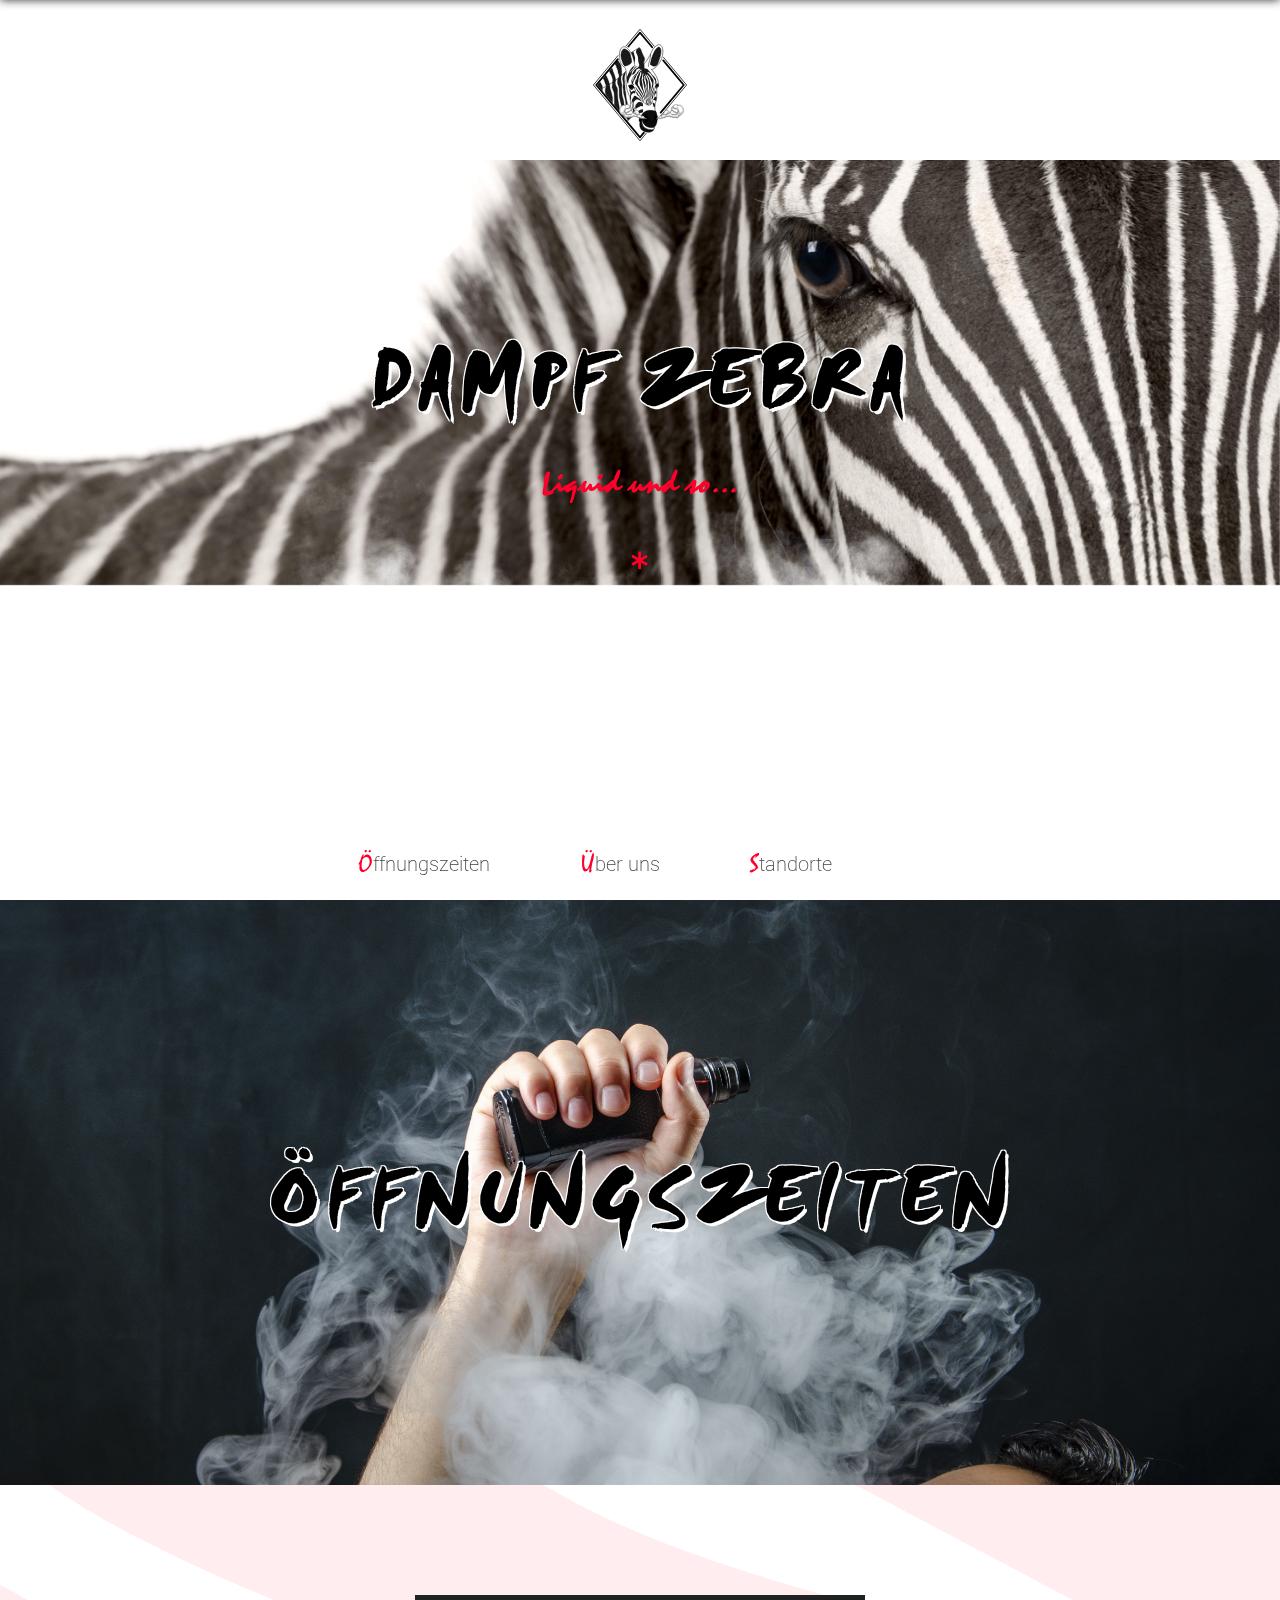
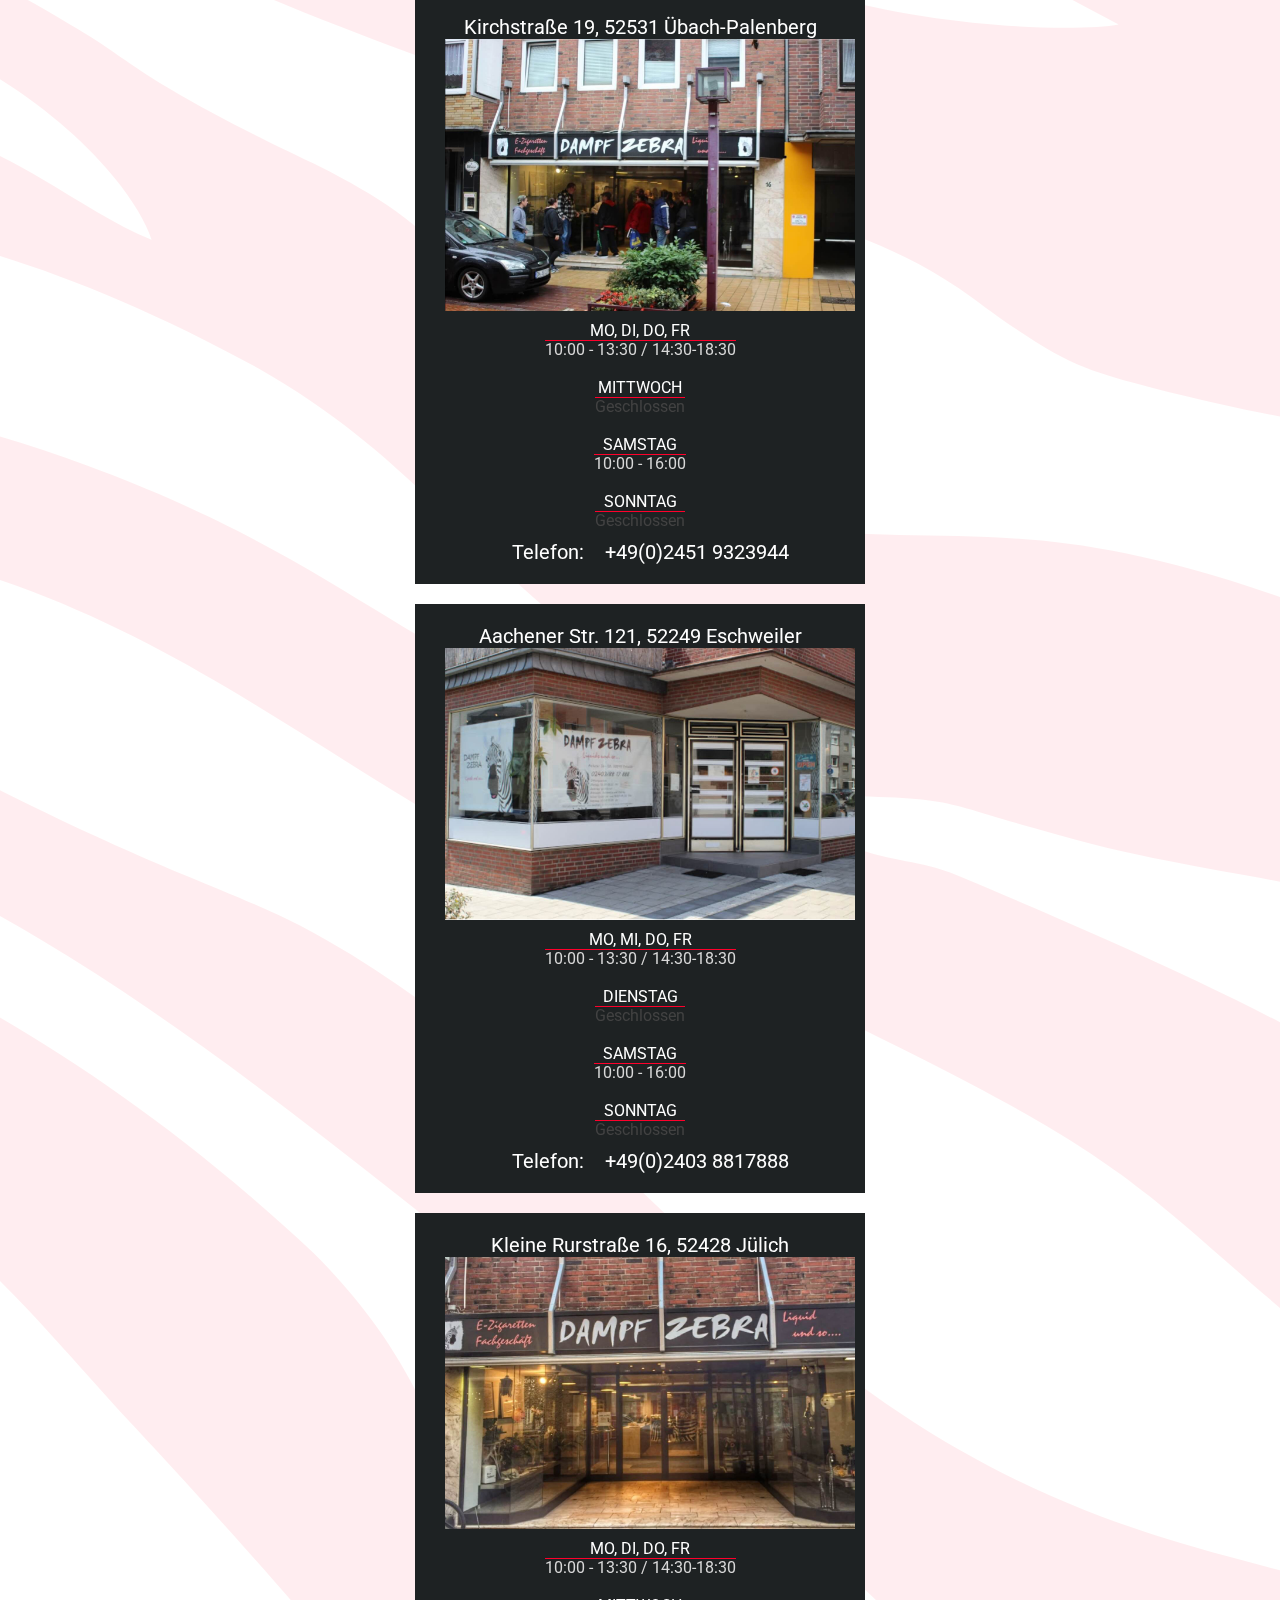
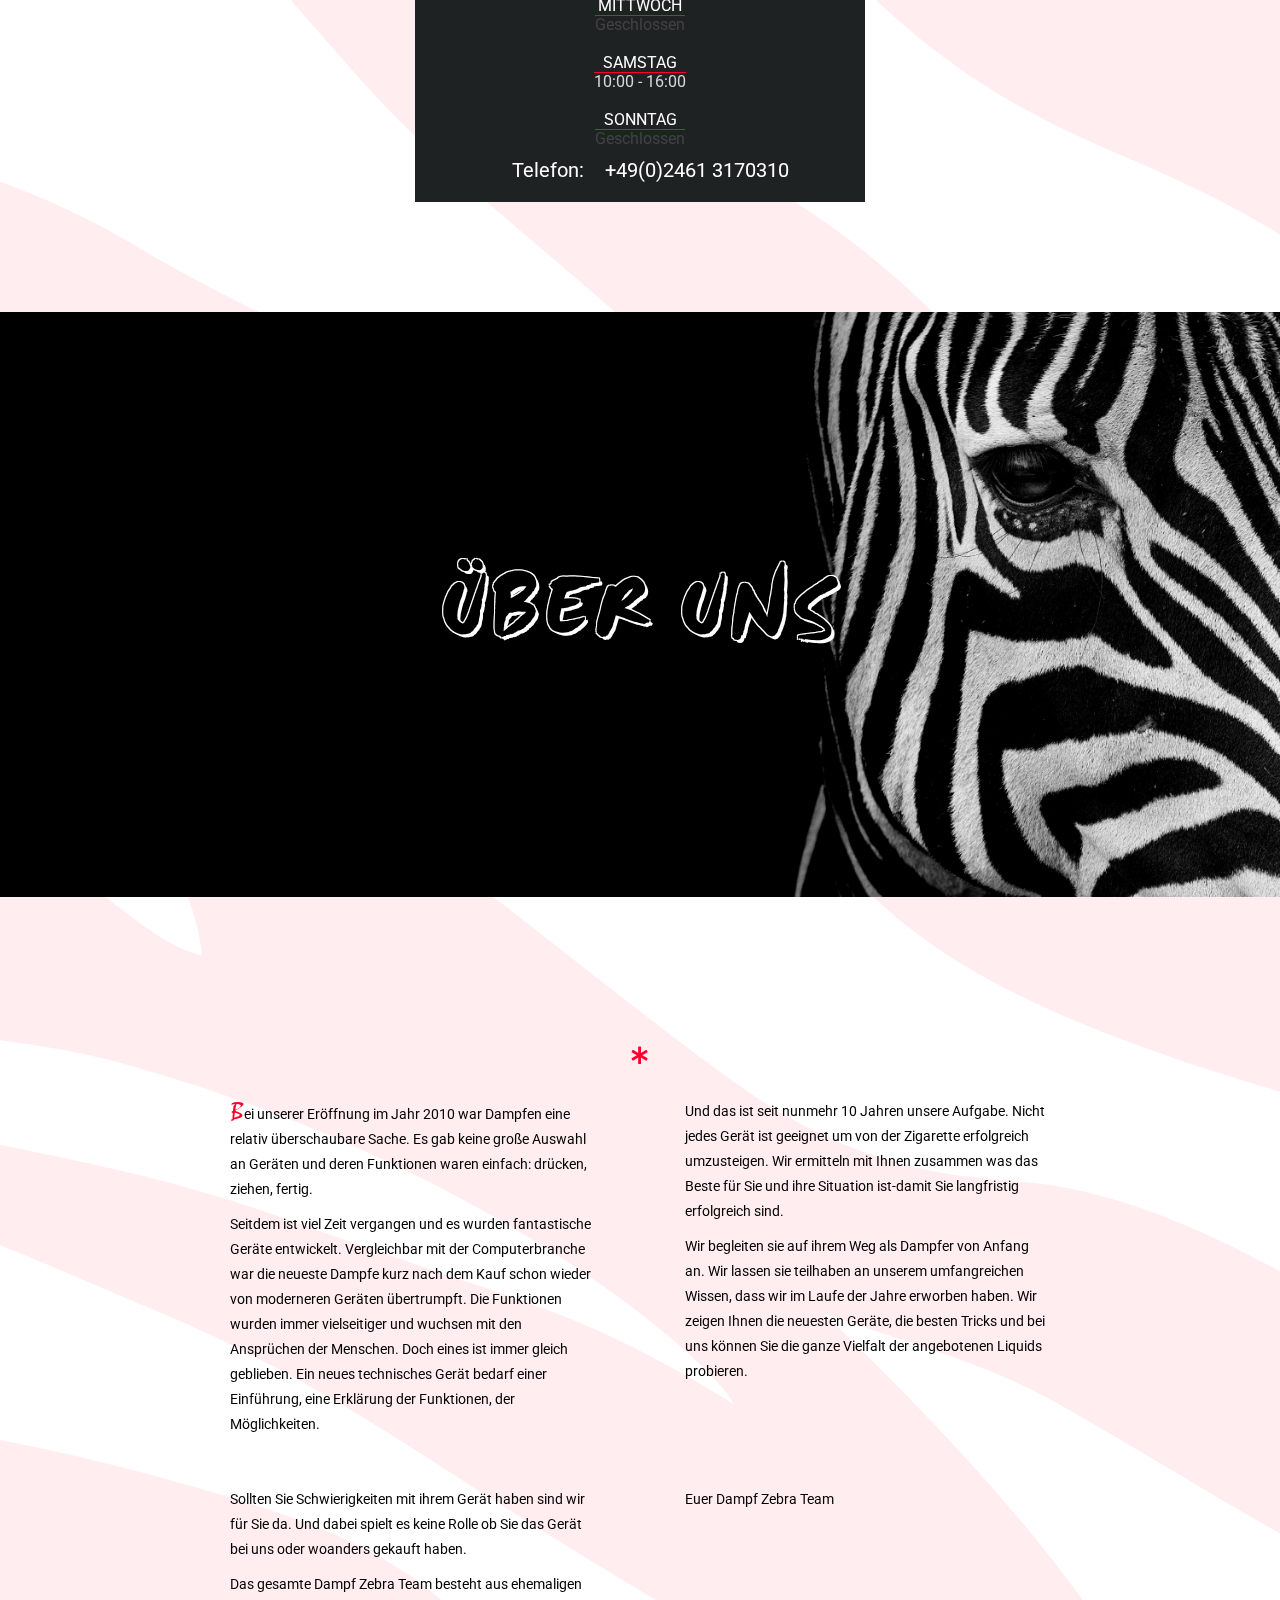
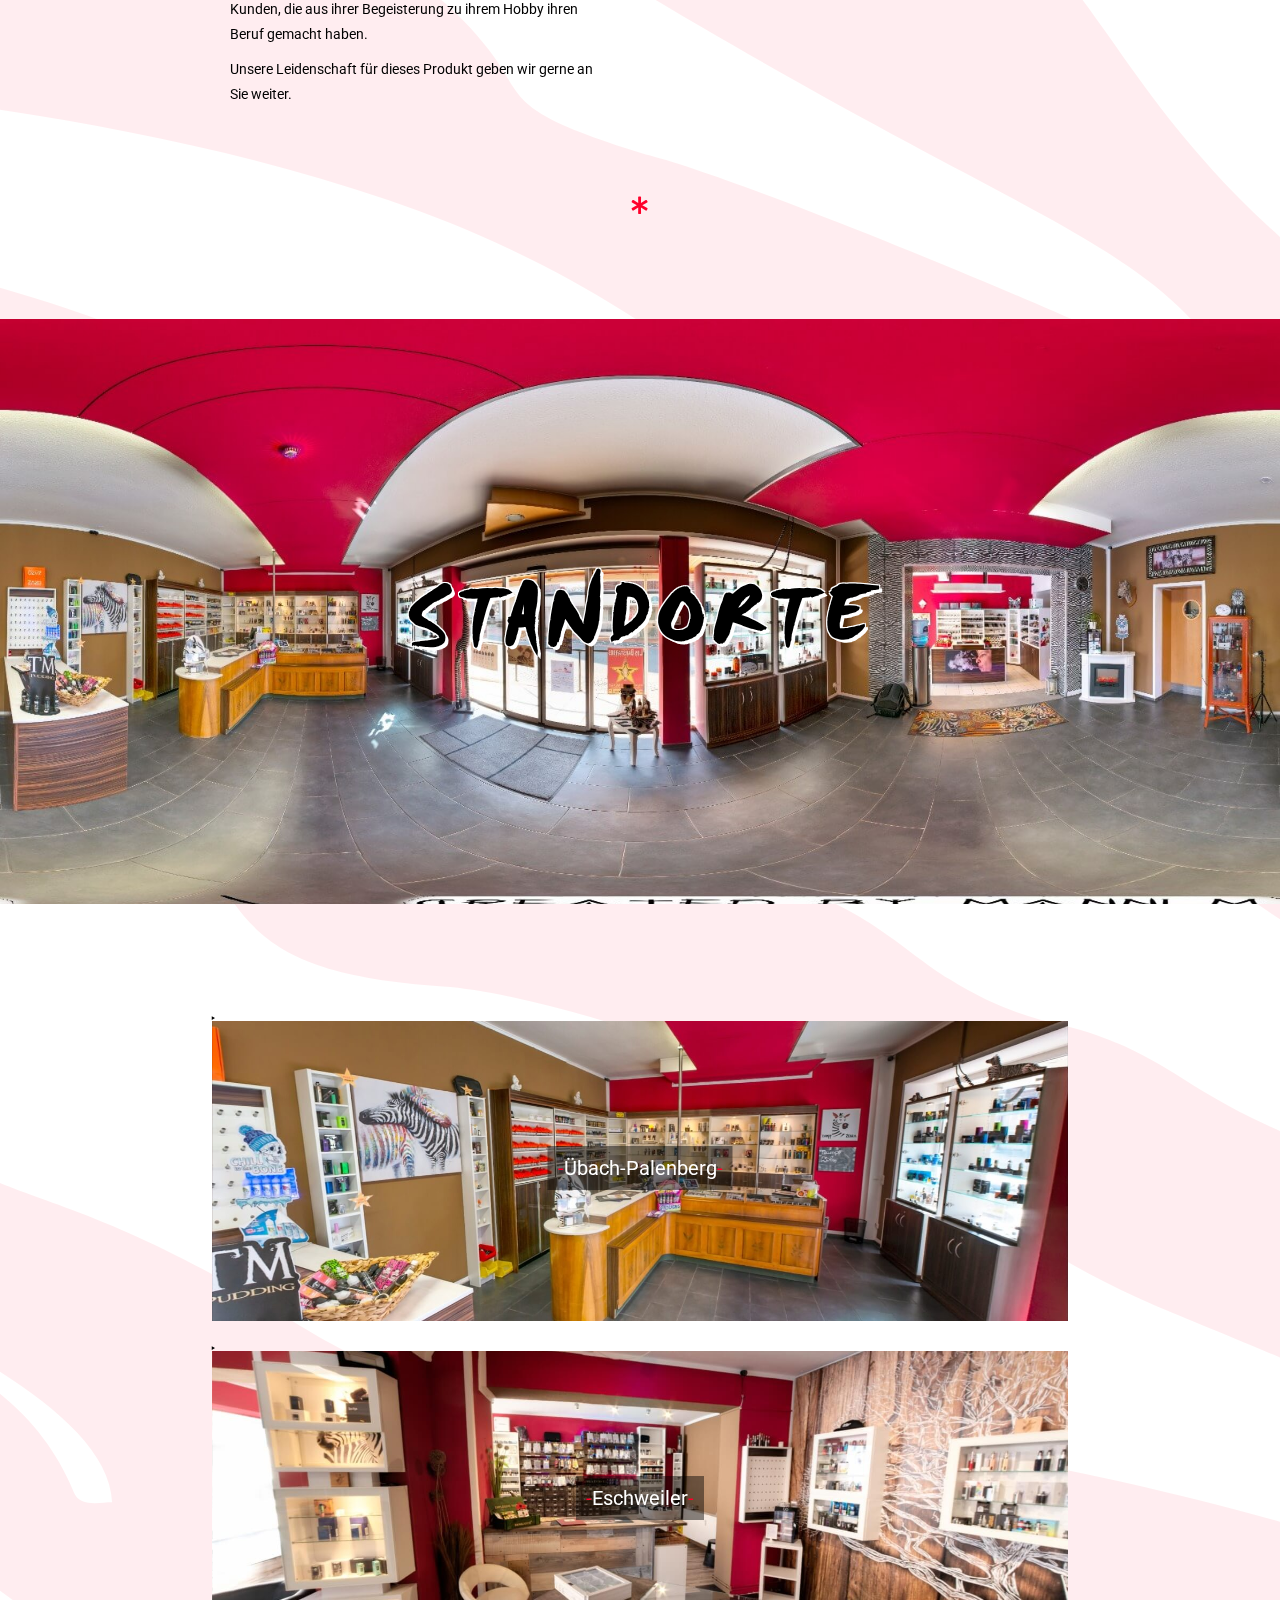
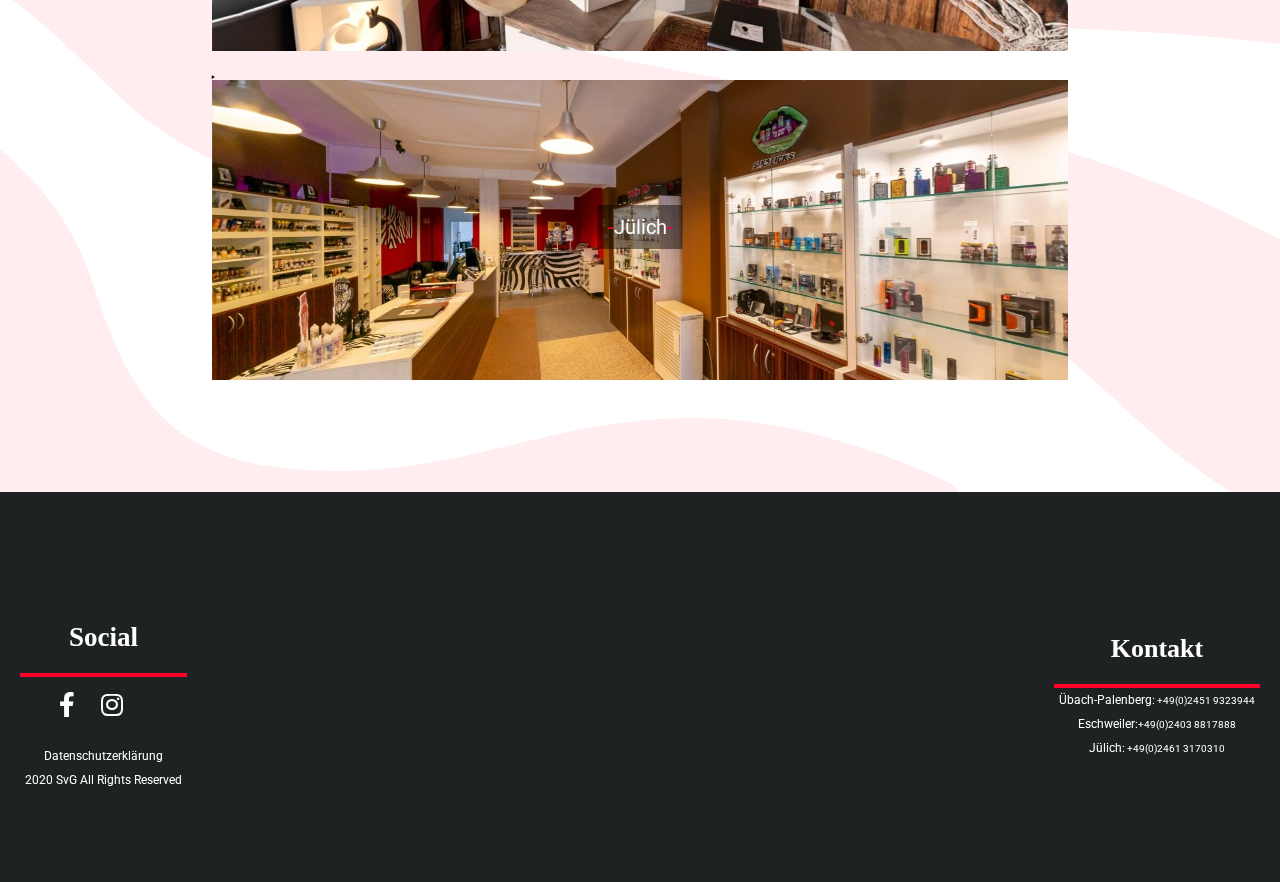
==== commit d4d6495f: "image resize" ====
--- a/index.html
+++ b/index.html
@@ -107,7 +107,7 @@
                     <Row class="open-section-title">Kirchstraße 19, 52531 Übach-Palenberg</Row>
                     <br />
                     <Row class="row-map">
-                        <div class="map" id="map-ubach"></div>
+                        <img class="map" src="img/Dampf_Zebra/Ubach1.jpg"></img>
                     </Row>
 
                     <Row class="row">
@@ -144,7 +144,7 @@
                     <Row class="open-section-title">Aachener Str. 121, 52249 Eschweiler</Row>
                     <br />
                     <Row class="row-map">
-                        <div class='map' id="map-eschweiler"></div>
+                        <img class="map" src="img/Dampf_Zebra/eschweiler5.jpg"></img>
                     </Row>
                     <Row class="row">
                         <span class="day">Mo, Mi, Do, Fr</span>
@@ -180,7 +180,7 @@
                     <Row class="open-section-title">Kleine Rurstraße 16, 52428 Jülich</Row>
                     <br />
                     <Row class="row-map">
-                        <div class='map' id="map-julich"></div>
+                        <img class="map" src="img/Dampf_Zebra/Julich3.jpg"></img>
                     </Row>
 
                     <Row class="row">
@@ -280,8 +280,10 @@
                 </div>
                 <div class="grid-item">
                     <p>Euer Dampf Zebra Team</p>
-                    <img src="./img/dampfer-team.jpg" alt="">
-                </div>
+                </div>
+            </div>
+            <div class="global-headline">
+                <div class="asterisk"><i class="fas fa-asterisk"></i></div>
             </div>
         </section>
         <!-- locations -->
@@ -399,9 +401,11 @@
                     <a href="https://www.facebook.com/DampfZebra" target="_blank"><i class="fab fa-facebook-f"></i></a>
                     <a href="https://www.instagram.com/dampfzebra/" target="_blank"><i class="fab fa-instagram"></i></a>
                 </div>
+                <p class="p-footer"><a href="data.html" class="data" target="blank">Datenschutzerklärung</a></p>
                 <p class="p-footer">
                     2020 SvG All Rights Reserved
                 </p>
+
             </div>
 
             <div class="right-col">
@@ -414,6 +418,7 @@
                 </p>
                 <p class="p-footer">Jülich:<a class="footer-link" href="tel:+4924613170310"> +49(0)2461 3170310</a></p>
             </div>
+
         </div>
     </footer>
     <!-- Cookies -->
@@ -441,9 +446,6 @@
     </script>
 
     <script src="index.js" type="text/javascript"></script>
-    <script async defer
-        src="https://maps.googleapis.com/maps/api/js?key=AIzaSyBQVomiiylLvafnDTluUZ7kHNkfo2EjDPY&callback=initMap">
-    </script>
 </body>
 
 
--- a/css/style.css
+++ b/css/style.css
@@ -400,7 +400,6 @@
 
 .map {
   width: 100%;
-  height: 400px;
   background-color: grey;
 }
 
@@ -612,28 +611,6 @@
       flex-wrap: wrap-reverse;
 }
 
-.back-to-top {
-  width: 7rem;
-  height: 7rem;
-  background-color: #121212;
-  position: absolute;
-  top: -3rem;
-  left: 50%;
-  -webkit-transform: translateX(-50%);
-  transform: translateX(-50%);
-  border-radius: 50%;
-}
-
-.back-to-top i {
-  display: block;
-  color: #c59d5f;
-  color: #c59d5f;
-  font-size: 2rem;
-  padding: 2rem;
-  -webkit-animation: up 2s infinite;
-  animation: up 2s infinite;
-}
-
 .social-media {
   margin: 20px 0;
 }
@@ -661,6 +638,12 @@
 
 .right-col .h1-footer {
   font-size: 2.6rem;
+}
+
+.data {
+  text-decoration: none;
+  color: #fff;
+  font-size: 12px;
 }
 
 .border {
